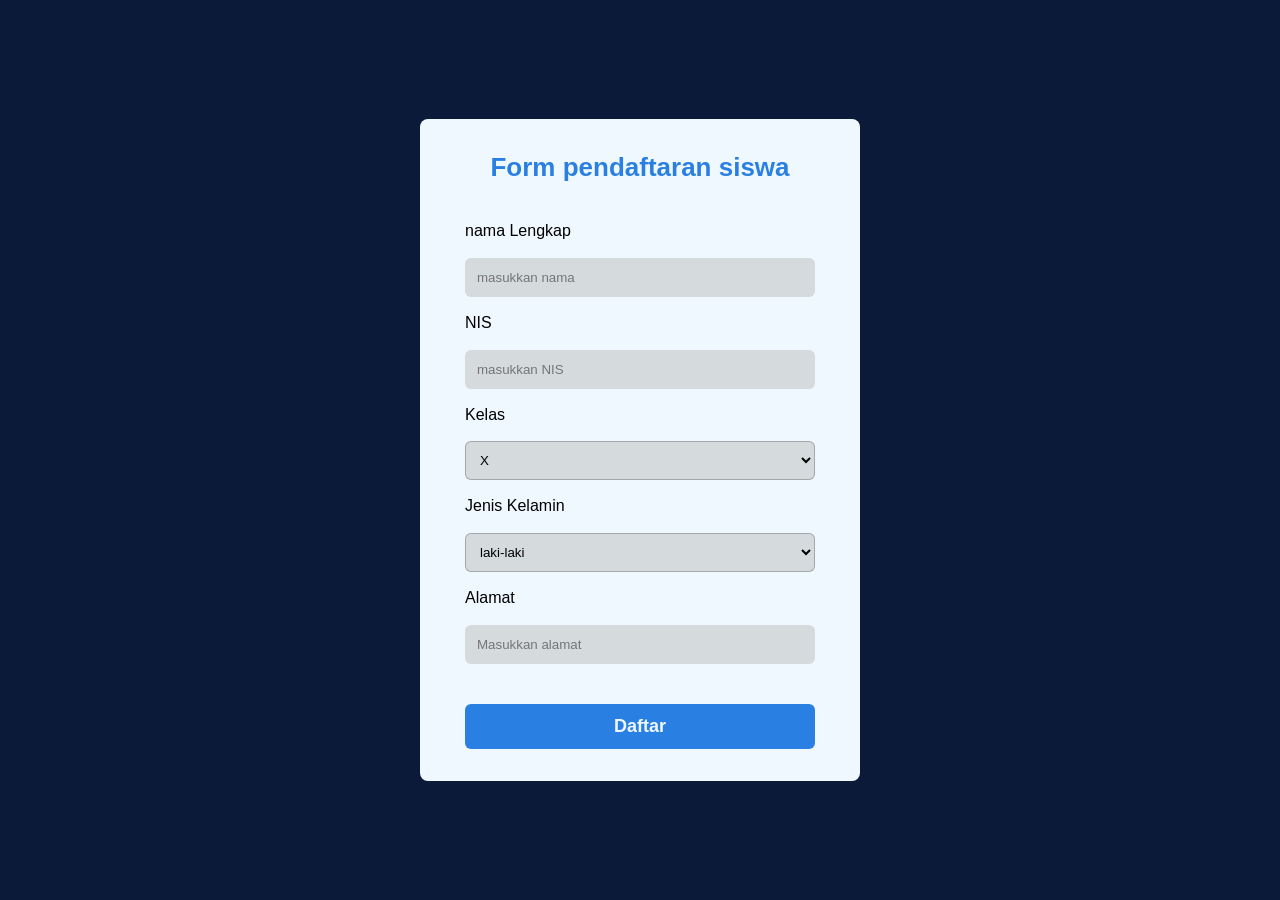
==== daftar.html @ b40f9845 "Add files via upload" ====
<!DOCTYPE html>
<html lang="en">

<head>
    <meta charset="UTF-8">
    <meta name="viewport" content="width=device-width, initial-scale=1.0">
    <title>form</title>
    <link rel="stylesheet" href="css/form.css">
</head>

<body>
    <div class="form-box">
        <h2>Form pendaftaran siswa</h2>
        <form>
            <label>nama Lengkap</label>
            <input type="text" placeholder="masukkan nama">

            <label>NIS</label>
            <input type="text" placeholder="masukkan NIS">
            <label>Kelas</label>
            <select>
                <option>X</option>
                <option>XI</option>
                <option>XII</option>
            </select>

            <label>Jenis Kelamin</label>
            <select>
                <option>laki-laki</option>
                <option>perempuan</option>

            </select>
            <label>Alamat</label>
            <input type="text" placeholder="Masukkan alamat">

            <button type="submit">Daftar</button>
        </form>
    </div>


</body>

</html>
---- css/form.css ----
* {
  font-family: Helvetica, sans-serif;
  margin: 0;
  padding: 0;
  box-sizing: border-box;
 }

 body {
  background-color: rgb(12, 26, 58);
  line-height: 1.3;
  display: flex;
  justify-content: center;
  align-items: center;
  height: 100vh;
 }

.form-box{
    display: flex;
    justify-content: center;
    align-items: center;
    flex-direction: column;
    gap: 36px;
    background-color: aliceblue;
    width: 440px;
    border-radius: 8px;
    padding: 16px;
}

h2{
    text-align: center;
    color: rgb(42, 128, 226);
    font-size: 26px;
    margin-top: 1rem;
    font-weight: 750;
}

form{
    display: flex;
    flex-direction: column;
    gap: 16px;
}

input{
    width: 350px;
    padding: 12px;
    border: none;
    background-color: rgb(213, 218, 221);
    border-radius: 6px;
}

label{
    font-weight: 540;
}

button{
    width: 100%;
    display: block;
    margin-top: 24px;
    margin-bottom: 1rem;
    padding: 12px;
    border: none;
    background-color: rgb(42, 128, 226);
    border-radius: 6px;
    color: aliceblue;
    font-size: 18px;
    font-weight: 600;
    cursor: pointer;

    &:hover{
        background-color: rgb(36, 108, 190);
        transition: .2s ease;
    }
}

select{
    width: 350px;
    padding: 10px;
    border: 1px solid #24242446;
    background-color: rgb(213, 218, 221);
    border-radius: 6px;
    cursor: pointer;
}
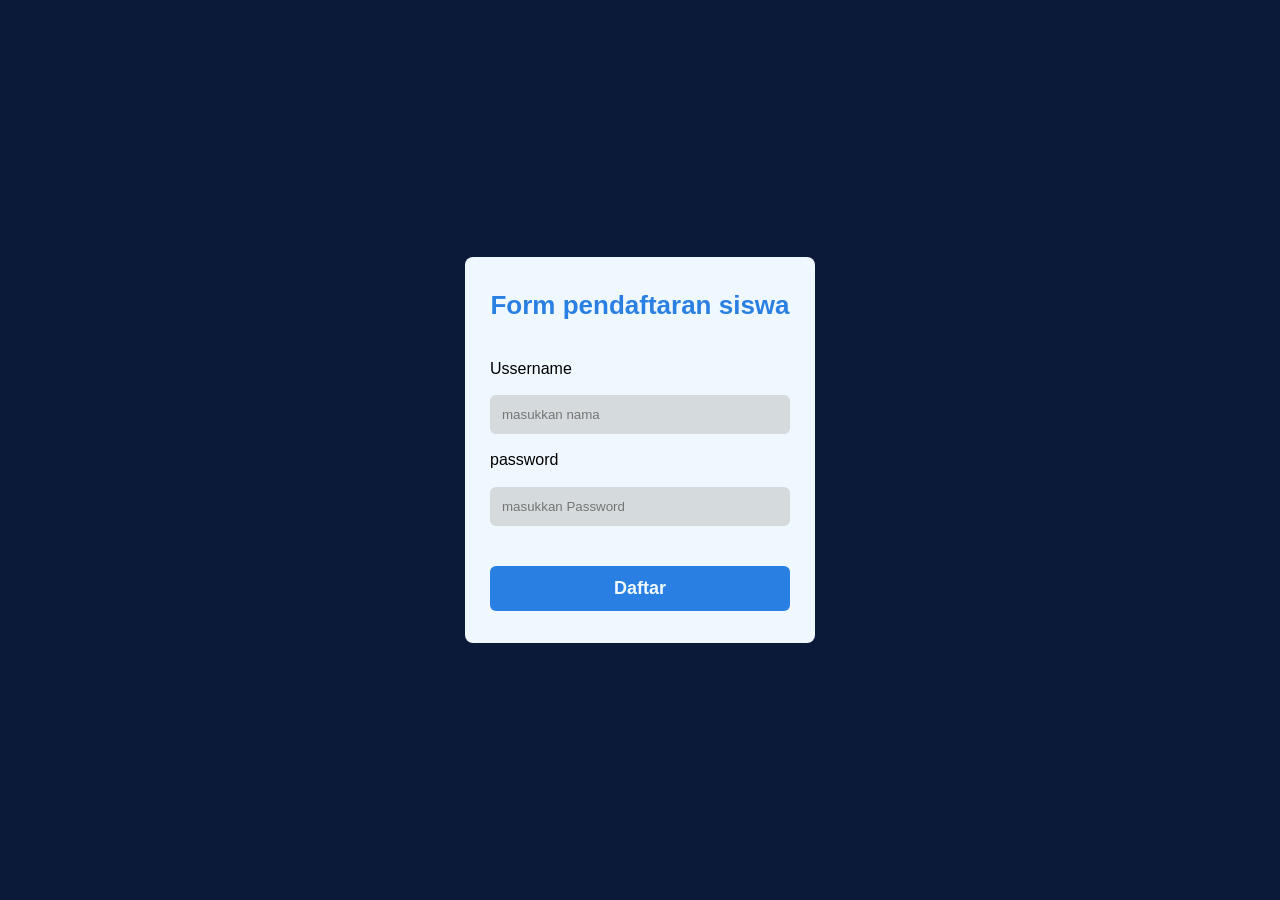
==== commit 78a72368: "update login daftar" ====
--- a/daftar.html
+++ b/daftar.html
@@ -11,33 +11,55 @@
 <body>
     <div class="form-box">
         <h2>Form pendaftaran siswa</h2>
-        <form>
-            <label>nama Lengkap</label>
-            <input type="text" placeholder="masukkan nama">
+        <form id="formDaftar">
+            <label>Ussername</label>
+            <input id="username" required type="text" placeholder="masukkan nama">
 
-            <label>NIS</label>
-            <input type="text" placeholder="masukkan NIS">
-            <label>Kelas</label>
-            <select>
-                <option>X</option>
-                <option>XI</option>
-                <option>XII</option>
-            </select>
+            <label>password</label>
+            <input id="pw" required type="password" placeholder="masukkan Password">
 
-            <label>Jenis Kelamin</label>
-            <select>
-                <option>laki-laki</option>
-                <option>perempuan</option>
-
-            </select>
-            <label>Alamat</label>
-            <input type="text" placeholder="Masukkan alamat">
-
-            <button type="submit">Daftar</button>
+            <button type="submit" id="daftar">Daftar</button>
         </form>
     </div>
 
 
+    <script>
+        let daftar = document.getElementById("formDaftar")
+
+        daftar.addEventListener("submit", function (event) {
+            event.preventDefault()
+
+            const username = document.getElementById("username").value
+            const pw = document.getElementById("pw").value
+
+            //Ambil daftar user yang sudah ada di localStorage (jika belum ada, buat array kosong)
+            const daftarUser = JSON.parse(localStorage.getItem('users')) || [];
+            
+            //Cek apakah username sudah dipakai
+            const userAda = daftarUser.some(user => user.username == username)
+
+            if (userAda) {
+                alert("Username sudah terdaftar! Gunakan username lain")
+                return;
+            }
+
+            const userBaru = {
+                username : username,
+                password : pw
+            };
+
+            daftarUser.push(userBaru)
+            localStorage.setItem('users', JSON.stringify(daftarUser))
+
+
+            alert("Berhasil daftar")
+            window.location.href ="index.html"
+
+            daftar.reset()
+
+        })
+
+    </script>
 </body>
 
 </html>
--- a/css/form.css
+++ b/css/form.css
@@ -21,7 +21,7 @@
     flex-direction: column;
     gap: 36px;
     background-color: aliceblue;
-    width: 440px;
+    width: 350px;
     border-radius: 8px;
     padding: 16px;
 }
@@ -41,7 +41,7 @@
 }
 
 input{
-    width: 350px;
+    width: 300px;
     padding: 12px;
     border: none;
     background-color: rgb(213, 218, 221);
